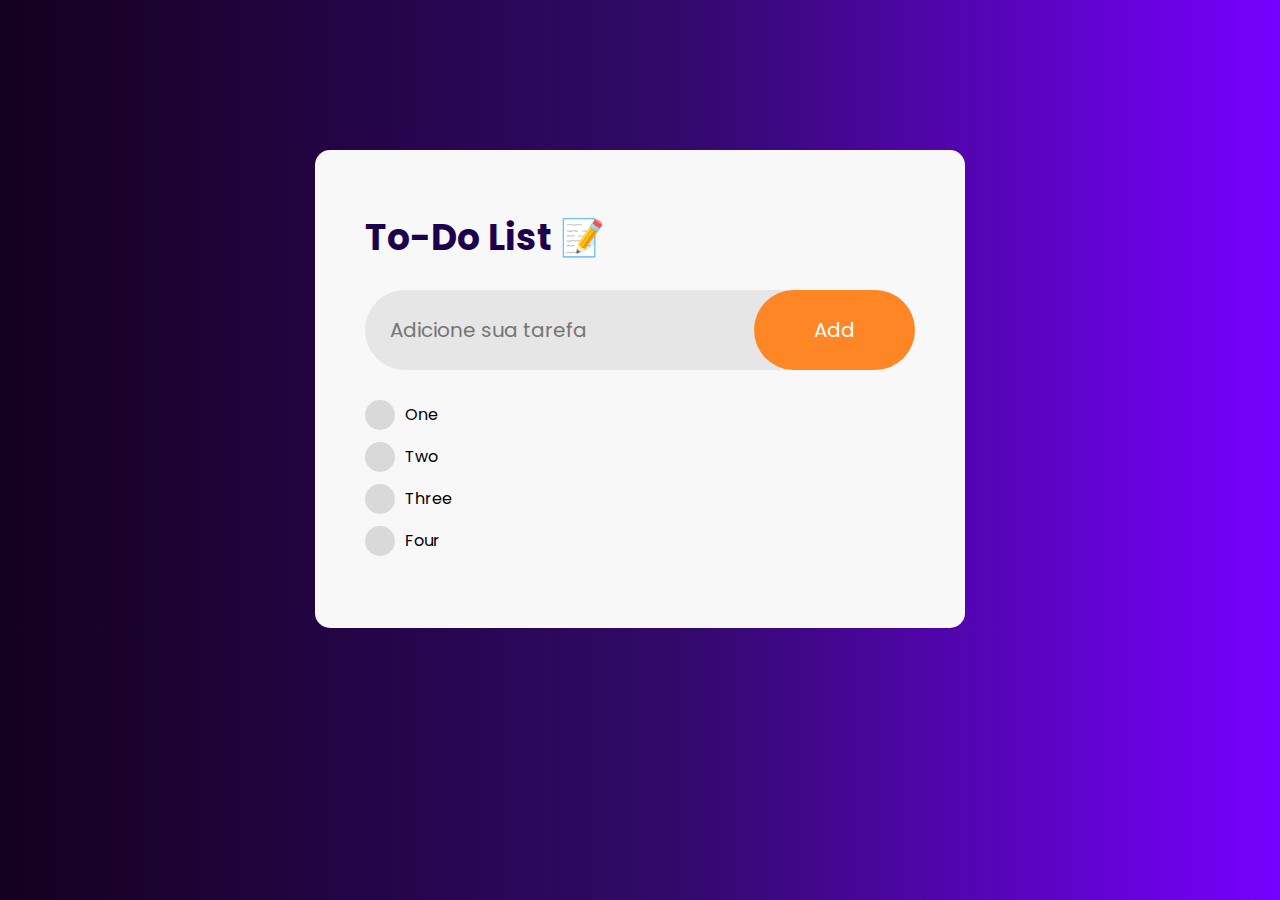
==== day 2/index.html @ 1e0fba91 "project day 02 - To-Do List" ====
<!DOCTYPE html>
<html lang="pt-BR">

<head>
    <meta charset="UTF-8">
    <meta name="viewport" content="width=device-width, initial-scale=1.0">
    <title>To-Do List - Projeto JS day 02</title>
    <link rel="stylesheet" href="./style.css">
    <link rel="preconnect" href="https://fonts.googleapis.com">
    <link rel="preconnect" href="https://fonts.gstatic.com" crossorigin>
    <link href="https://fonts.googleapis.com/css2?family=Poppins:wght@400;500;600;700&display=swap" rel="stylesheet">
</head>

<body>
    <div class="box">
        <header>
            <h1>To-Do List 📝</h1>
            <form action="" class="header">
                <input type="text" id="text-bar" placeholder="Adicione sua tarefa">
                <button type="submit">Add</button>
            </form>
        </header>

        <main>
            <label class="container">One
                <input type="checkbox">
                <span class="checkmark"></span>
            </label>

            <label class="container">Two
                <input type="checkbox">
                <span class="checkmark"></span>
            </label>

            <label class="container">Three
                <input type="checkbox">
                <span class="checkmark"></span>
            </label>

            <label class="container">Four
                <input type="checkbox">
                <span class="checkmark"></span>
            </label>
        </main>
    </div>
</body>
<script src="./script.js"></script>

</html>
---- day 2/style.css ----
* {
  margin: 0;
  padding: 0;
  font-family: "Poppins", Arial, Helvetica, sans-serif;
  box-sizing: border-box;
}

body {
  background: linear-gradient(
    90deg,
    rgba(20, 0, 31, 1) 0%,
    rgba(50, 9, 106, 1) 53%,
    rgba(119, 0, 255, 1) 100%
  );
}

.box {
  margin: 0 auto;
  background: rgb(248, 248, 248);
  width: 650px;
  margin-top: 150px;
  padding: 60px 50px;
  border-radius: 15px;
}

header h1 {
  color: rgb(29, 0, 77);
  font-size: 2.25rem;
}

.header {
  display: flex;
  align-items: center;
  position: relative;
}

.header input {
  border: 0;
  outline: 0;
  padding: 25px;
  border-radius: 50px;
  margin-top: 25px;
  background: rgb(230, 230, 230);
  flex: 1;
  font-size: 1.25rem;
}

.header button {
  border: 0;
  outline: 0;
  padding: 25px 60px;
  margin-top: 25px;
  border-radius: 50px;
  background: rgb(255, 134, 36);
  position: absolute;
  right: 0px;
  font-size: 1.25rem;
  color: white;
}

main {
  margin-top: 30px;
}

.container {
  display: block;
  position: relative;
  padding-left: 40px;
  padding-top: 2px;
  margin-bottom: 15px;
  cursor: pointer;
  -webkit-user-select: none;
  -moz-user-select: none;
  -ms-user-select: none;
  user-select: none;
}

.container input {
  position: absolute;
  opacity: 0;
  cursor: pointer;
  height: 0;
  width: 0;
}

.checkmark {
  position: absolute;
  width: 30px;
  height: 30px;
  background: #d9d9d9;
  top: 0;
  left: 0;
  border-radius: 50%;
}

.container:hover input ~ .checkmark {
  background-color: #ccc;
}

.container input:checked ~ .checkmark {
  background-image: url(./images/checked.png);
  background-size: 30px;
}
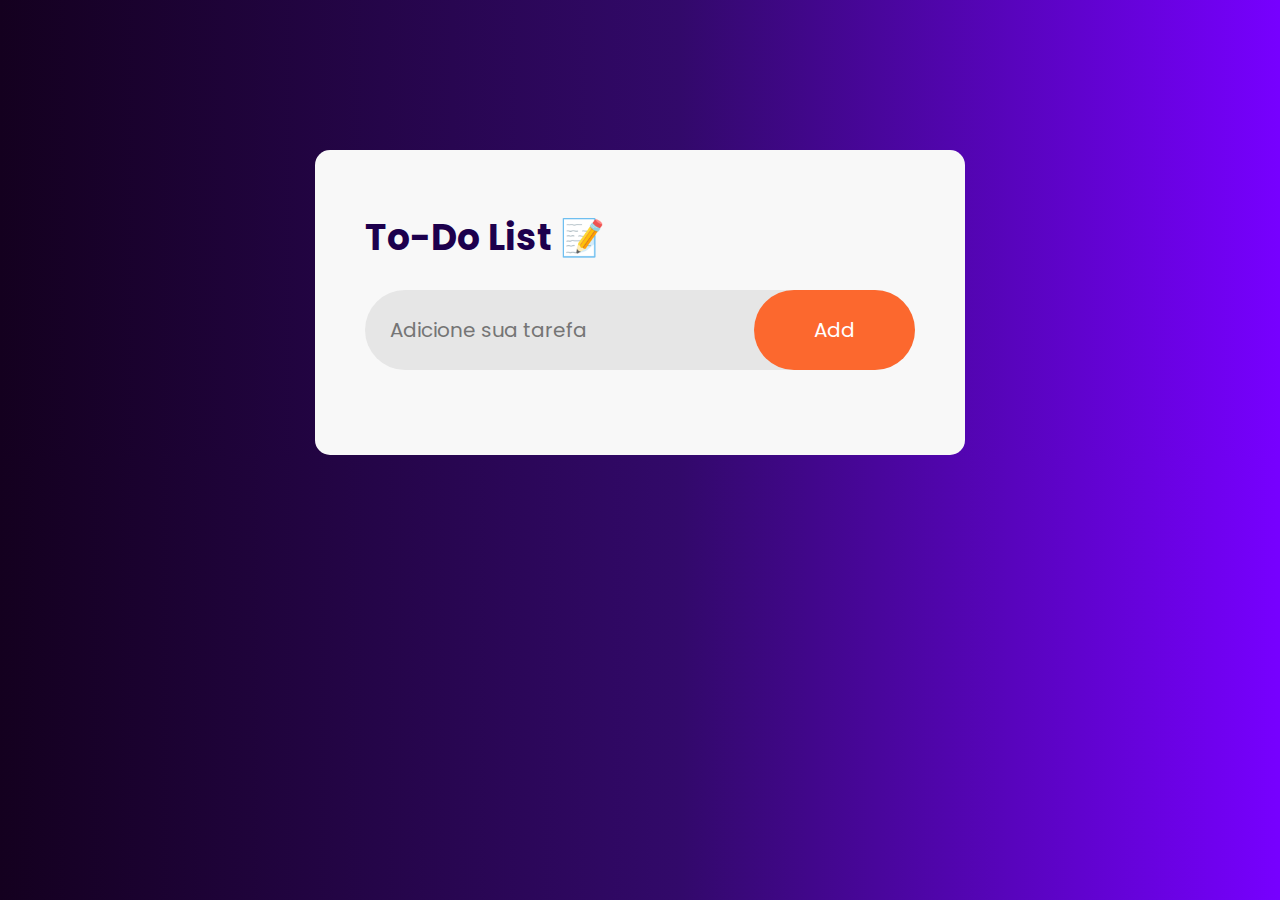
==== commit 0996c3f2: "implementando JS no projeto 02" ====
--- a/day 2/index.html
+++ b/day 2/index.html
@@ -22,25 +22,11 @@
         </header>
 
         <main>
-            <label class="container">One
-                <input type="checkbox">
-                <span class="checkmark"></span>
-            </label>
-
-            <label class="container">Two
-                <input type="checkbox">
-                <span class="checkmark"></span>
-            </label>
-
-            <label class="container">Three
-                <input type="checkbox">
-                <span class="checkmark"></span>
-            </label>
-
-            <label class="container">Four
-                <input type="checkbox">
-                <span class="checkmark"></span>
-            </label>
+            <ul class="row-list">
+                <li class="checked">Task 1
+                    <span class="row-x"></span>
+                </li>
+            </ul>
         </main>
     </div>
 </body>
--- a/day 2/style.css
+++ b/day 2/style.css
@@ -3,6 +3,7 @@
   padding: 0;
   font-family: "Poppins", Arial, Helvetica, sans-serif;
   box-sizing: border-box;
+  list-style: none;
 }
 
 body {
@@ -32,6 +33,7 @@
   display: flex;
   align-items: center;
   position: relative;
+  margin-bottom: 25px;
 }
 
 .header input {
@@ -51,53 +53,51 @@
   padding: 25px 60px;
   margin-top: 25px;
   border-radius: 50px;
-  background: rgb(255, 134, 36);
+  background: rgb(252, 104, 46);
   position: absolute;
   right: 0px;
   font-size: 1.25rem;
   color: white;
+  cursor: pointer;
+}
+
+.header button:hover {
+  background: rgb(255, 80, 11);
 }
 
 main {
-  margin-top: 30px;
+  display: none;
 }
 
-.container {
-  display: block;
+.row-list li {
+  padding: 12px 8px 12px 50px;
+  user-select: none;
+  cursor: pointer;
   position: relative;
-  padding-left: 40px;
-  padding-top: 2px;
-  margin-bottom: 15px;
-  cursor: pointer;
-  -webkit-user-select: none;
-  -moz-user-select: none;
-  -ms-user-select: none;
-  user-select: none;
 }
 
-.container input {
+.row-list li::before {
+  content: "";
   position: absolute;
-  opacity: 0;
-  cursor: pointer;
-  height: 0;
-  width: 0;
-}
-
-.checkmark {
-  position: absolute;
-  width: 30px;
-  height: 30px;
-  background: #d9d9d9;
-  top: 0;
-  left: 0;
+  width: 28px;
+  height: 28px;
+  top: 12px;
+  left: 8px;
+  background-image: url(./images/unchecked.png);
+  background-size: cover;
+  background-position: center;
   border-radius: 50%;
 }
 
-.container:hover input ~ .checkmark {
-  background-color: #ccc;
+.row-list li.checked {
+  color: #555;
+  text-decoration: line-through;
 }
 
-.container input:checked ~ .checkmark {
+.row-list li.checked::before {
   background-image: url(./images/checked.png);
-  background-size: 30px;
 }
+
+.ativo {
+  display: block;
+}
